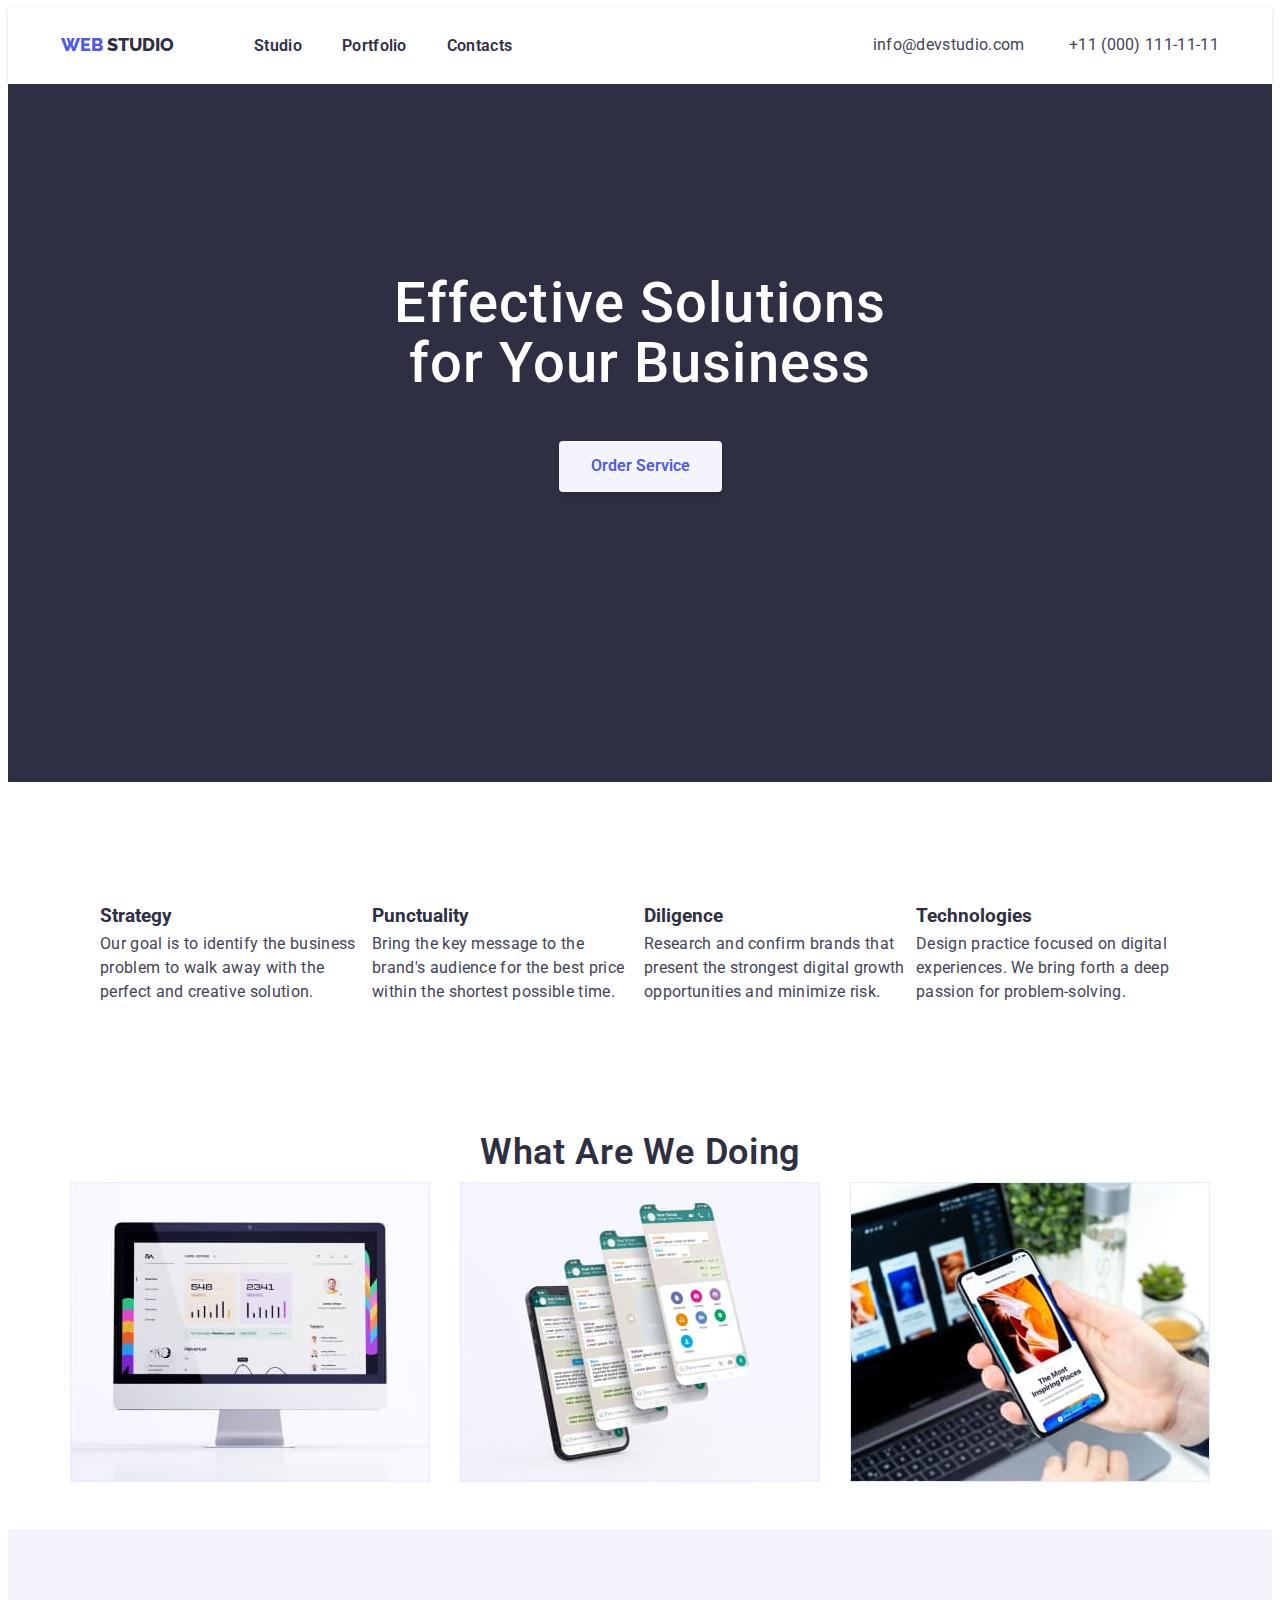
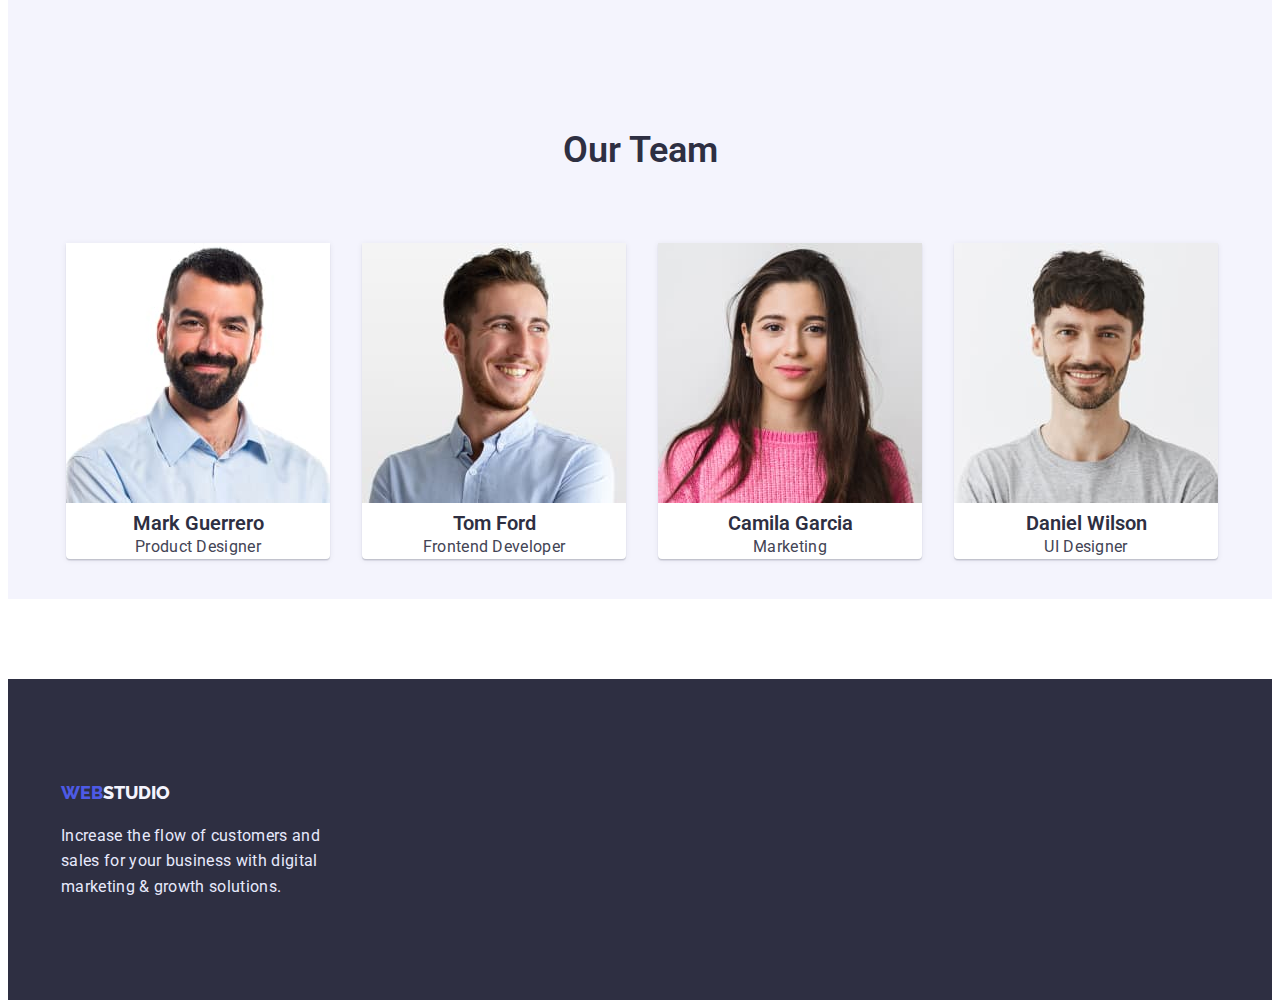
==== index.html @ 523ffb6c "hw3(task3) fix.none" ====
<!DOCTYPE html>
<html lang="en">
  <head>
    <meta charset="UTF-8">
    <meta http-equiv="X-UA-Compatible" content="IE=edge">
    <meta name="viewport" content="width=device-width, initial-scale=1.0">
    <title>WebStudio</title>
    <link rel="preconnect" href="https://fonts.googleapis.com">
    <link rel="preconnect" href="https://fonts.gstatic.com" crossorigin>
    <link href="https://fonts.googleapis.com/css2?family=Raleway:wght@800&family=Roboto:wght@400;500;700;900&display=swap" rel="stylesheet">
    <link rel="stylesheet" href="./styles/style.css">
    <link rel="stylesheet" href="https://github.com/sindresorhus/modern-normalize.git">
  </head>
  <body class="site-body">
    <!--Header-->
    <header class="topline">
      <div class="container had-container">
        <nav class="style-navigation">
      <a class="logo link" href="./index.html">
        <span class="web">WEB</span>
        <span class="studio">STUDIO</span>
        </a>
      <!--Menu Nav-->
        <ul class="navigation list">
          <li class="header-nav"><a class="studio-nav link" href="./index.html">Studio</a></li>
          <li class="header-nav"><a class="portfolio-nav link" href="./portfolio.html">Portfolio</a></li>
          <li class="header-nav"><a class="contact-nav link" href="#">Contacts</a></li>
        </ul>
      </nav>
      <address class="contact-link">
        <a class="header-mail link" href="mailto:info@devstudio.com">info@devstudio.com</a>
        <a class="header-tel link" href="tel:+110001111111">+11 (000) 111-11-11</a>
      </address>
    </div>
    </header>

    <!--Main-->
    <main class="main-studio">

      <section class="mainheadder">
        <div class="container">
        <h1 class="title">Effective Solutions for Your Business</h1>
        <button type="button" class="textbutton">Order Service</button>
      </div>
      </section>

      <!--Section1-->
      <section class="about">
        <div class="container">
        <h2 hidden class="section-two">Main Kontent With Sections</h2>
        <!--заховати стилями-->
        <ul class="abouthead list">
          <li class="about-content">
            <h3 class="hhead">Strategy</h3>
            <p class="phead">
              Our goal is to identify the business problem to walk away with the
              perfect and creative solution.
            </p>
          </li>

          <li class="about-content">
            <h3 class="hhead">Punctuality</h3>
            <p class="phead">
              Bring the key message to the brand's audience for the best price
              within the shortest possible time.
            </p>
          </li>
          <li class="about-content">
            <h3 class="hhead">Diligence</h3>
            <p class="phead">
              Research and confirm brands that present the strongest digital
              growth opportunities and minimize risk.
            </p>
          </li>

          <li class="about-content">
            <h3 class="hhead">Technologies</h3>
            <p class="phead">
              Design practice focused on digital experiences. We bring forth a
              deep passion for problem-solving.
            </p>
          </li>
        </ul>
        </div>
      </section>

      <!--Section2-->
      <section class="our-work">
        <div class="container">
        <h2 class="title-two">What are we doing</h2>
        <ul class="img-wedoing list">
          <!--img1-->
          <li >
            <img 
              src="img/img1.jpg"
              alt="коп'ютер зі статистикою"
            >
          </li>
        <!--img2-->
        <li >
          <img
            
            src="img/img2.jpg"
            alt="мобільний функціонал продукту"
          >
        </li>
        <!--img3-->
        <li >
          <img
            
            src="img/img3.jpg"
            alt="мобільний дизайн додатка"
          >
        </li>
      </ul>
     </div>
      </section>

      <!--Section3-->
      <section class="team">
        <div class="container">
        <h2 class="title-three">Our Team</h2>

        <ul  class="img-team list">
          <!--Mark-->
          <li class="backround-card-mainpage">
            <img
              src="img/MarkGuerrero.jpg"
              alt="альтернативний текст"
            >
            <h3 class="title-team">Mark Guerrero</h3>
            <p class="text-team">Product Designer</p>
          </li>
          
          <!--Tom-->
          <li class="backround-card-mainpage">
            <img
              src="img/TomFord.jpg"
              alt="альтернативний текст"
            >
            <h3 class="title-team">Tom Ford</h3>
            <p class="text-team">Frontend Developer</p>
          </li>
          <!--Camila-->
          <li class="backround-card-mainpage">
            <img
              src="img/CamilaGarcia.jpg"
              alt="альтернативний текст"
            >
            <h3 class="title-team">Camila Garcia</h3>
            <p class="text-team">Marketing</p>
          </li>
          <!--Daniel-->
          <li class="backround-card-mainpage">
            <img
              src="img/DanielWilson.jpg"
              alt="альтернативний текст"
            >
            <h3 class="title-team">Daniel Wilson</h3>
            <p class="text-team">UI Designer</p>
          </li>
        </ul>
        </div>
      </section>
    </main>

    <!--Footer-->
    <footer class="footer">
      <div class="container">
      <a class="logo-footer link" href="./index.html"
        ><span class="web-footer">WEB</span><span class="studio-footer">STUDIO</span></a
      >
      <p class="footertext">
        Increase the flow of customers and sales for your business with digital
        marketing & growth solutions.
      </p>
      </div>
    </footer>
  </body>
</html>
---- styles/style.css ----
/*---------зброс марженів та маденгів-------------*/
p, h1, h2, h3, h4, h5, h6 {
    margin: 0;
}
ul{
    margin: 0;
    padding-left: 0;
}

body{
    font-family: 'Roboto', normal;
    background: #FFFFFF;
    color: #2E2F42;
    color: #4D5AE5;
    color: #434455;
    line-height: 1.33;
    line-height: 1.5;
    line-height: 1.6;
}


/*---------Header-Topline--------------*/

.list{
    list-style: none;
}

.link{
    text-decoration: none;
}

.container{
    width: 1158px;
    padding-left: 15px;
    padding-right: 15px;
    outline: 1px;
    margin: 0 auto;
}

/*-----SHABLON-TOP-LINE-------*/
.topline {
    padding-top: 25px;
    padding-bottom: 25px;
    box-shadow: 0px 2px 1px
    rgba(46, 47, 66, 0.08), 0px 1px 1px
    rgba(46, 47, 66, 0.16), 0px 1px 6px 
    rgba(46, 47, 66, 0.08);
}

.had-container {
    display: flex;
}
.style-navigation {
    margin-right: auto;
    display: flex;
    align-items: center;
}

.style-navigation {
    display: flex;
}

.logo {
    
    margin-right: 80px;
}

.web {
    font-family: 'Raleway';
    font-style: normal;
    font-weight: 800;
    font-size: 18px;
    line-height: 1.33;
    color: #4D5AE5;
}

.studio { 
    font-family: 'Raleway';
    font-style: normal;
    font-weight: 800;
    font-size: 18px;
    line-height: 1.33;
    color: #2E2F42;
}


.navigation{
    display: flex;
    flex-direction: row;
    gap: 40px;
}

.header-nav{ 
    font-family: 'Roboto';
    font-style: normal;
    font-weight: 600;
    letter-spacing: 0.02em;
}

.studio-nav{
    font-size: 16px;
    line-height: 1.5;
    color: #2E2F42;
    letter-spacing: 0.02em;
}

.portfolio-nav{
    font-size: 16px;
    line-height: 1.5;
    color: #2E2F42;
    letter-spacing: 0.02em;
}

.contact-nav{
    font-size: 16px;
    line-height: 1.5;
    color: #2E2F42;
    letter-spacing: 0.02em;
}

.contact-link{
    font-style: normal;
    font-weight: 400;
    font-size: 16px;
    line-height: 1.5;   
    letter-spacing: 0.02em;
}

.studio-nav:hover,
.portfolio-nav:hover,
.contact-nav:hover{
    color:#4D5AE5;
}

.header-mail{
    margin-right: 40px;
color: #434455;
}

.header-tel{
    color: #434455;
}

.header-tel:hover,
.header-mail:hover{
    color: #4D5AE5;
}

/*-------MAIN BLACK BOX--------*/

.mainheadder{
    padding-top: 190px;
    padding-bottom: 290px;
    text-align: center;
    background: #2E2F42;
}



.title{ 
margin-left:300px;
margin-right: 300px;
word-wrap: break-word;
font-family: 'Roboto', sans-serif;
font-style: normal;
font-weight: 500;
font-size: 56px;
line-height: 1.07;
letter-spacing: 0.02em;
color: #FFFFFF;
}

.textbutton{
    margin-top: 48px;
    font-family: inherit;
    font-style: normal;
    padding: 16px 32px;
    font-weight: 600;
    font-size: 16px;
    line-height: 1.18;
    color:#4D5AE5;
    background: #F4F4FD;
    box-shadow: 0px 4px 4px rgba(0, 0, 0, 0.15);
    border-radius: 4px;
    border:none;
    cursor: pointer; 
}



.textbutton:hover,
.textbutton:focus{
    color: #FFFFFF;
    background-color: #4D5AE5;
} 


/*--------------Section1--------*/

.abouthead {
    padding-top: 120px;
    justify-content: center;
    display: flex;
    align-items: flex-start;
    gap: 8px;

}


.hhead{
    color: #2E2F42;
}

.phead{
    width: 264px;
    font-family: 'Roboto';
    font-style: normal;
    font-weight: 400;
    font-size: 16px;
    line-height: 1.5;

    letter-spacing: 0.02em;
    color: #434455;
}

/*--------------Section2--------*/

.title-two{
padding-top: 120px;
font-weight: 600;
font-size: 36px;
text-align: center;
letter-spacing: 0.02em;
text-transform: capitalize;

color: #2E2F42;
}

.img-wedoing{
    justify-content: center;
    align-items: center;
gap: 30px;
display: flex;
padding: 0px;

}

/*--------------Section3--------*/
.team{
    padding-bottom: 40px;
    margin-top: 40px;
    background: right #F4F4FD;
    
}

.title-three{
    padding-bottom: 72px;
    padding-top: 202px;
    text-align: center;
    font-weight: 600;
    font-size: 36px;
    line-height: 1.11;
    color: #2E2F42;

}

.img-team{
    padding-left: 5px;
    display: flex;
    gap: 32px;    

}

.title-team{
font-family: 'Roboto';
font-style: normal;
font-weight: 600;
font-size: 20px;
line-height: 1.2;
text-align: center;
color: #2E2F42;
}

.text-team{
    font-family: 'Roboto';
font-style: normal;
font-weight: 400;
font-size: 16px;
line-height: 1.5;
text-align: center;
letter-spacing: 0.02em;
color: #434455;
}

.backround-card-mainpage{

    background: #FFFFFF;
    box-shadow: 0px 1px 6px 
    rgba(46, 47, 66, 0.08), 0px 1px 1px 
    rgba(46, 47, 66, 0.16), 0px 2px 1px 
    rgba(46, 47, 66, 0.08);
    border-radius: 0px 0px 4px 4px;
}


/*--------------Footer--------*/
footer{
margin-top: 80px;
background: #2E2F42;
}

.logo-footer{
    padding-top: 100px;
    font-family: 'Raleway';
    font-style: normal;
    display: flex;
    align-items: flex-start;
    
  
}

.web-footer{
    
font-weight: 800;
font-size: 18px;
line-height: 1.6;
color: #4D5AE5;

}
.studio-footer{
font-weight: 800;
font-size: 18px;
line-height: 1.6;
color: #F4F4FD;

}
.footertext{
    margin-right: 860px;
    word-wrap: break-word;
margin-top: 15px;
padding-bottom: 100px;
font-family: 'Roboto';
font-style: normal;
font-weight: 400;
font-size: 16px;
line-height: 1.6;
letter-spacing: 0.02em;
color: #E7E9FC;
}

/*--------------PORTFOLIO--------*/

.filters{
    text-align: center;
    padding-bottom: 120px;
}

.nav-portfolio{
    margin-top: 100px;
    margin-bottom: 70px;
}

.button-filters{
    margin-left: 15px;
    box-shadow: 0px 3px 1px 
    rgba(0, 0, 0, 0.1), 0px 2px 1px 
    rgba(0, 0, 0, 0.08), 0px 2px 2px 
    rgba(0, 0, 0, 0.12);
border-radius: 4px
}

.button-text{
    font-family: 'Roboto';
font-style: normal;
font-weight: 600;
font-size: 16px;
line-height: 1.5;
color: #4D5AE5;
}
.button-filters,
.button-text{
  
  display:inline-block;
  align-items: center;
   
  width: 100px;
  height: 48px;

  background: #F4F4FD;
  
  border: 1px  #E7E9FC;
  border-radius: 4px;
  cursor: pointer;

}

.button-filters:hover,
.button-filters:focus,
.button-text:hover{
    color: #FFFFFF;
    background-color: #4D5AE5;
}

/*-------MAIN CONTENT PORTFOLIO--------*/

.portfolio-content{
    justify-content: center;
    display: flex;
    flex-wrap:wrap;
    gap: 48px 25px;
}


.content-card{
border: 0.5px solid #F4F4FD;
box-shadow: 0px 1px 6px rgba(46, 47, 66, 0.08);
}

.portfolio-title,
.portfolio-text{
    font-family: 'Roboto';
    font-style: normal;
    letter-spacing: 0.02em;
}

.portfolio-title{
font-weight: 600;
font-size: 20px;
line-height: 1.2;
color: #2E2F42;
margin-top: 30px;
}

.portfolio-text{
    font-weight: 400;
    font-size: 16px;
    line-height: 1.5;
    color: #434455;
    margin-bottom: 30px;
    padding-top: 10px;
}
/*--------------FOOTER-PORTFOLIO------------*/
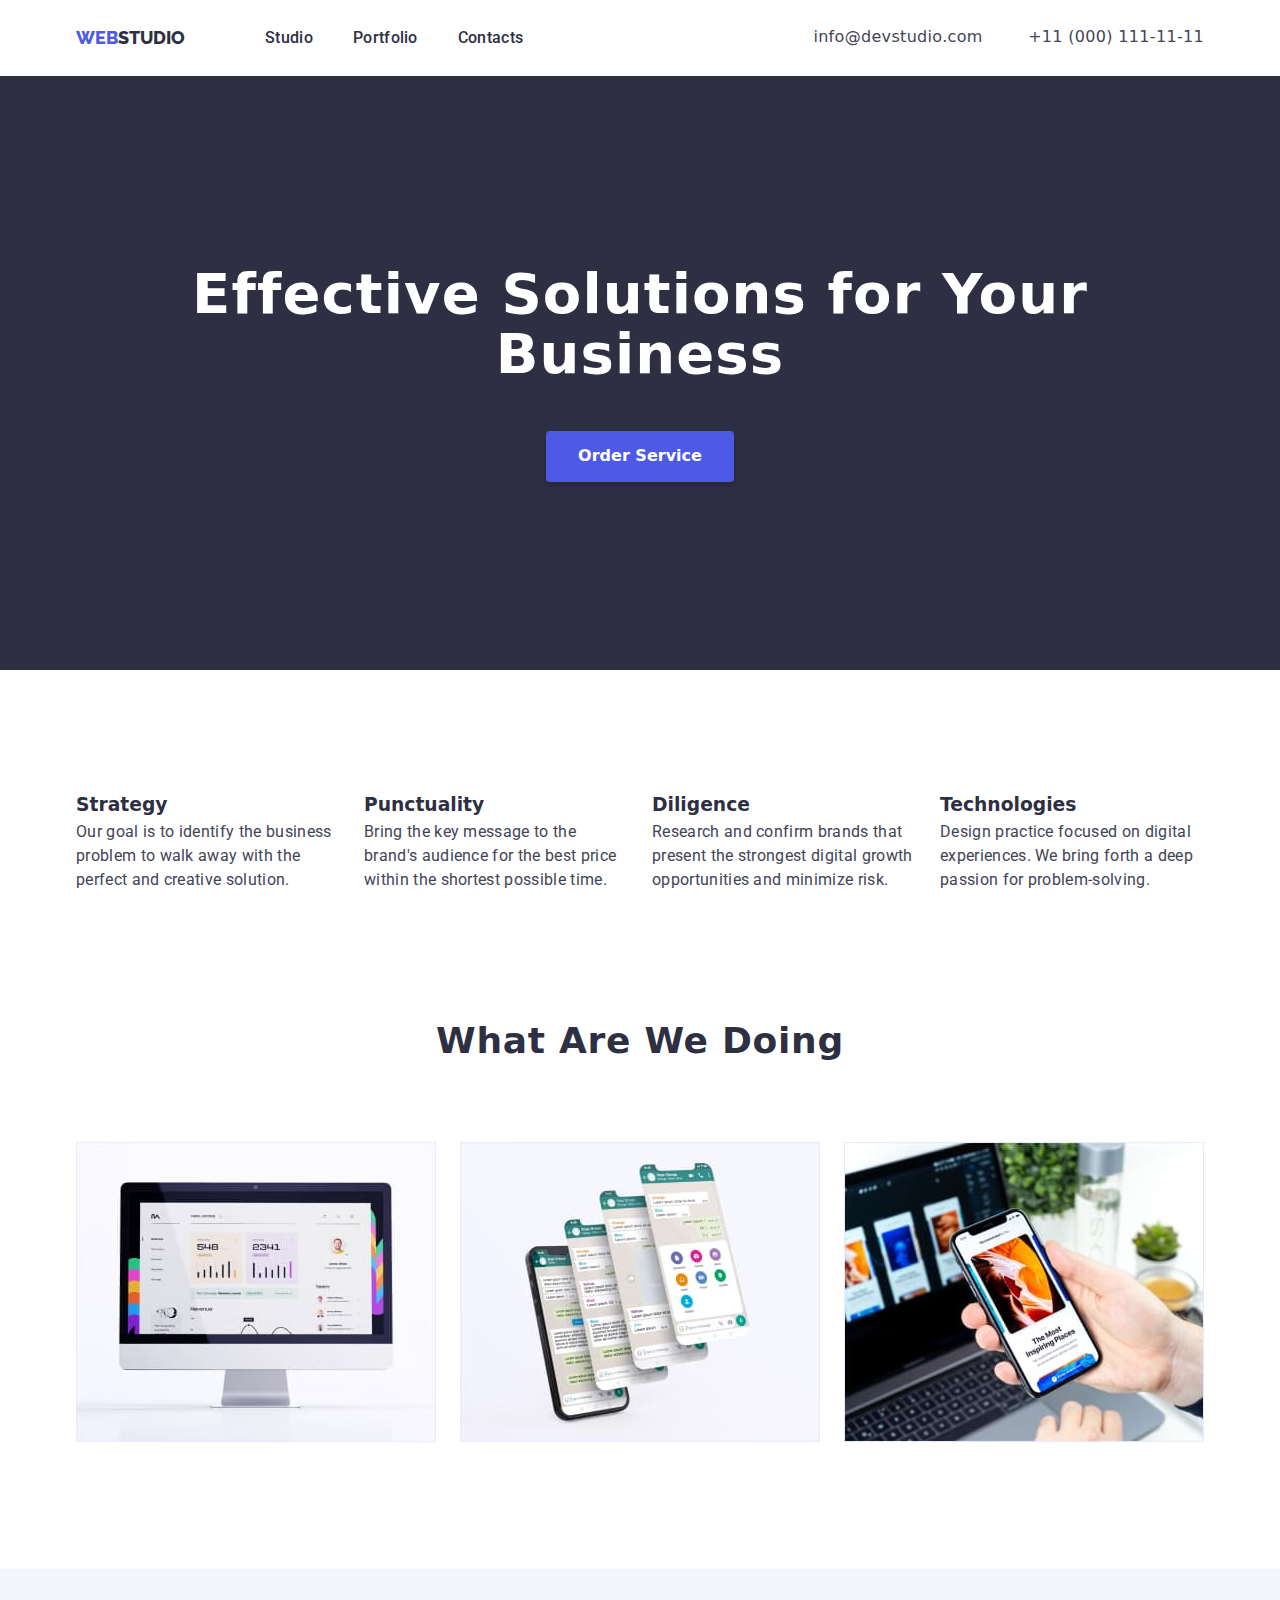
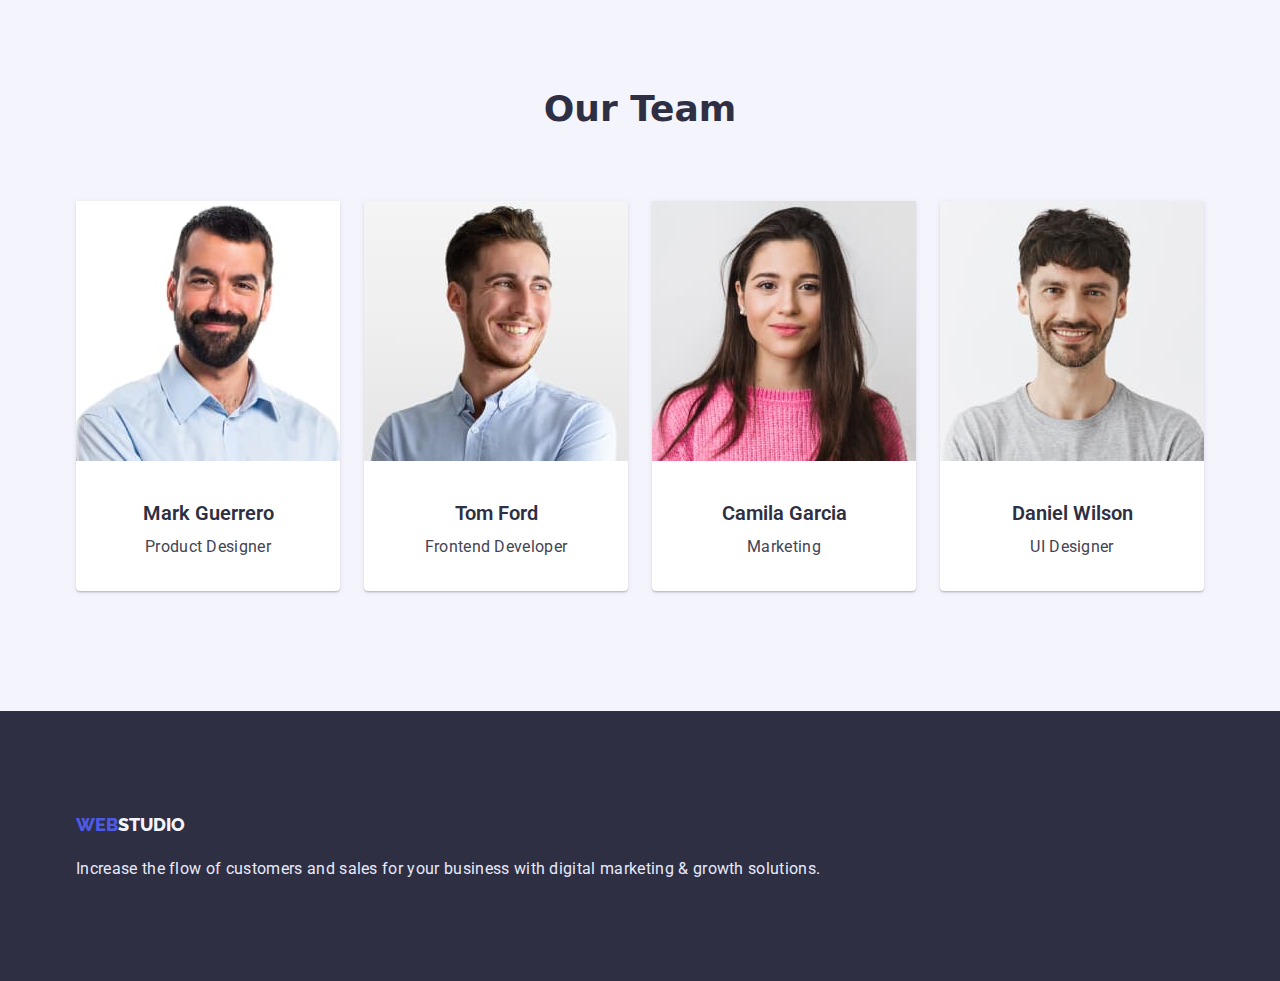
==== commit 3991fdaa: "hw3(task3) fix1.2" ====
--- a/index.html
+++ b/index.html
@@ -9,7 +9,7 @@
     <link rel="preconnect" href="https://fonts.gstatic.com" crossorigin>
     <link href="https://fonts.googleapis.com/css2?family=Raleway:wght@800&family=Roboto:wght@400;500;700;900&display=swap" rel="stylesheet">
     <link rel="stylesheet" href="./styles/style.css">
-    <link rel="stylesheet" href="https://github.com/sindresorhus/modern-normalize.git">
+    <link rel="stylesheet" href="./styles/modern-normalize.css">
   </head>
   <body class="site-body">
     <!--Header-->
--- a/styles/style.css
+++ b/styles/style.css
@@ -64,7 +64,7 @@
 }
 
 .logo {
-    
+    display: flex;
     margin-right: 80px;
 }
 
@@ -96,7 +96,7 @@
 .header-nav{ 
     font-family: 'Roboto';
     font-style: normal;
-    font-weight: 600;
+    font-weight: 500;
     letter-spacing: 0.02em;
 }
 
@@ -132,7 +132,7 @@
 .studio-nav:hover,
 .portfolio-nav:hover,
 .contact-nav:hover{
-    color:#4D5AE5;
+    color: #404BBF;
 }
 
 .header-mail{
@@ -146,14 +146,14 @@
 
 .header-tel:hover,
 .header-mail:hover{
-    color: #4D5AE5;
+    color: #404BBF;
 }
 
 /*-------MAIN BLACK BOX--------*/
 
 .mainheadder{
-    padding-top: 190px;
-    padding-bottom: 290px;
+    padding-top: 188px;
+    padding-bottom: 188px;
     text-align: center;
     background: #2E2F42;
 }
@@ -161,12 +161,7 @@
 
 
 .title{ 
-margin-left:300px;
-margin-right: 300px;
-word-wrap: break-word;
-font-family: 'Roboto', sans-serif;
-font-style: normal;
-font-weight: 500;
+font-weight: 700;
 font-size: 56px;
 line-height: 1.07;
 letter-spacing: 0.02em;
@@ -181,8 +176,8 @@
     font-weight: 600;
     font-size: 16px;
     line-height: 1.18;
-    color:#4D5AE5;
-    background: #F4F4FD;
+    color: #FFFFFF;
+    background: #4D5AE5;
     box-shadow: 0px 4px 4px rgba(0, 0, 0, 0.15);
     border-radius: 4px;
     border:none;
@@ -193,8 +188,7 @@
 
 .textbutton:hover,
 .textbutton:focus{
-    color: #FFFFFF;
-    background-color: #4D5AE5;
+    background-color: #404BBF;
 } 
 
 
@@ -202,10 +196,8 @@
 
 .abouthead {
     padding-top: 120px;
-    justify-content: center;
-    display: flex;
-    align-items: flex-start;
-    gap: 8px;
+    display: flex;
+    gap: 24px;
 
 }
 
@@ -227,10 +219,13 @@
 }
 
 /*--------------Section2--------*/
-
+.our-work{
+padding-top: 120px;
+padding-bottom: 120px;
+}
 .title-two{
-padding-top: 120px;
-font-weight: 600;
+margin-bottom: 72px;
+font-weight: 700;
 font-size: 36px;
 text-align: center;
 letter-spacing: 0.02em;
@@ -240,9 +235,7 @@
 }
 
 .img-wedoing{
-    justify-content: center;
-    align-items: center;
-gap: 30px;
+gap: 24px;
 display: flex;
 padding: 0px;
 
@@ -250,17 +243,16 @@
 
 /*--------------Section3--------*/
 .team{
-    padding-bottom: 40px;
-    margin-top: 40px;
+    padding-bottom: 120px;
+    padding-top: 120px;
     background: right #F4F4FD;
     
 }
 
 .title-three{
-    padding-bottom: 72px;
-    padding-top: 202px;
+    margin-bottom: 72px;
     text-align: center;
-    font-weight: 600;
+    font-weight: 700;
     font-size: 36px;
     line-height: 1.11;
     color: #2E2F42;
@@ -268,13 +260,13 @@
 }
 
 .img-team{
-    padding-left: 5px;
-    display: flex;
-    gap: 32px;    
+    display: flex;
+    gap: 24px;    
 
 }
 
 .title-team{
+margin-top: 32px;
 font-family: 'Roboto';
 font-style: normal;
 font-weight: 600;
@@ -285,6 +277,8 @@
 }
 
 .text-team{
+    margin-top: 10px;
+    padding-bottom: 32px;
     font-family: 'Roboto';
 font-style: normal;
 font-weight: 400;
@@ -308,12 +302,14 @@
 
 /*--------------Footer--------*/
 footer{
-margin-top: 80px;
 background: #2E2F42;
 }
 
+.footer{
+    padding-top: 100px;
+    padding-bottom: 100px;
+}
 .logo-footer{
-    padding-top: 100px;
     font-family: 'Raleway';
     font-style: normal;
     display: flex;
@@ -322,8 +318,7 @@
   
 }
 
-.web-footer{
-    
+.web-footer{  
 font-weight: 800;
 font-size: 18px;
 line-height: 1.6;
@@ -338,10 +333,8 @@
 
 }
 .footertext{
-    margin-right: 860px;
-    word-wrap: break-word;
-margin-top: 15px;
-padding-bottom: 100px;
+margin-top: 16px;
+word-wrap: break-word;
 font-family: 'Roboto';
 font-style: normal;
 font-weight: 400;
@@ -353,18 +346,16 @@
 
 /*--------------PORTFOLIO--------*/
 
-.filters{
-    text-align: center;
-    padding-bottom: 120px;
-}
 
 .nav-portfolio{
-    margin-top: 100px;
-    margin-bottom: 70px;
+    justify-content: center;
+    padding-top: 96px;
+    margin-bottom: 72px;
+    display: flex;
+    gap: 24px;
 }
 
 .button-filters{
-    margin-left: 15px;
     box-shadow: 0px 3px 1px 
     rgba(0, 0, 0, 0.1), 0px 2px 1px 
     rgba(0, 0, 0, 0.08), 0px 2px 2px 
@@ -373,50 +364,52 @@
 }
 
 .button-text{
-    font-family: 'Roboto';
+padding: 12px 24px;
+font-family: 'Roboto';
 font-style: normal;
-font-weight: 600;
+font-weight: 500;
 font-size: 16px;
 line-height: 1.5;
-color: #4D5AE5;
-}
+color: #ffffff;
+}
+
 .button-filters,
 .button-text{
-  
-  display:inline-block;
-  align-items: center;
-   
-  width: 100px;
-  height: 48px;
-
-  background: #F4F4FD;
-  
+  background: #4D5AE5;
   border: 1px  #E7E9FC;
   border-radius: 4px;
   cursor: pointer;
-
 }
 
 .button-filters:hover,
 .button-filters:focus,
 .button-text:hover{
     color: #FFFFFF;
-    background-color: #4D5AE5;
+    background-color: #404BBF;
 }
 
 /*-------MAIN CONTENT PORTFOLIO--------*/
 
 .portfolio-content{
-    justify-content: center;
-    display: flex;
-    flex-wrap:wrap;
-    gap: 48px 25px;
-}
-
+    display: flex;
+    flex-wrap: wrap;
+    gap: 48px 24px;
+    padding-bottom: 120px;
+}
+
+.picture-content{
+box-sizing: border-box;
+width: 360px;
+height: 420px;
+}
 
 .content-card{
 border: 0.5px solid #F4F4FD;
-box-shadow: 0px 1px 6px rgba(46, 47, 66, 0.08);
+}
+
+.content-card:hover{
+    box-shadow: 0px 1px 6px rgba(46, 47, 66, 0.08);
+    cursor: pointer;
 }
 
 .portfolio-title,
@@ -424,23 +417,24 @@
     font-family: 'Roboto';
     font-style: normal;
     letter-spacing: 0.02em;
+    padding-left: 16px;
 }
 
 .portfolio-title{
-font-weight: 600;
+padding-top: 32px;
+margin-bottom: 8px;
+font-weight: 500;
 font-size: 20px;
 line-height: 1.2;
 color: #2E2F42;
-margin-top: 30px;
 }
 
 .portfolio-text{
+    padding-bottom: 32px;
     font-weight: 400;
     font-size: 16px;
     line-height: 1.5;
     color: #434455;
-    margin-bottom: 30px;
-    padding-top: 10px;
 }
 /*--------------FOOTER-PORTFOLIO------------*/
 
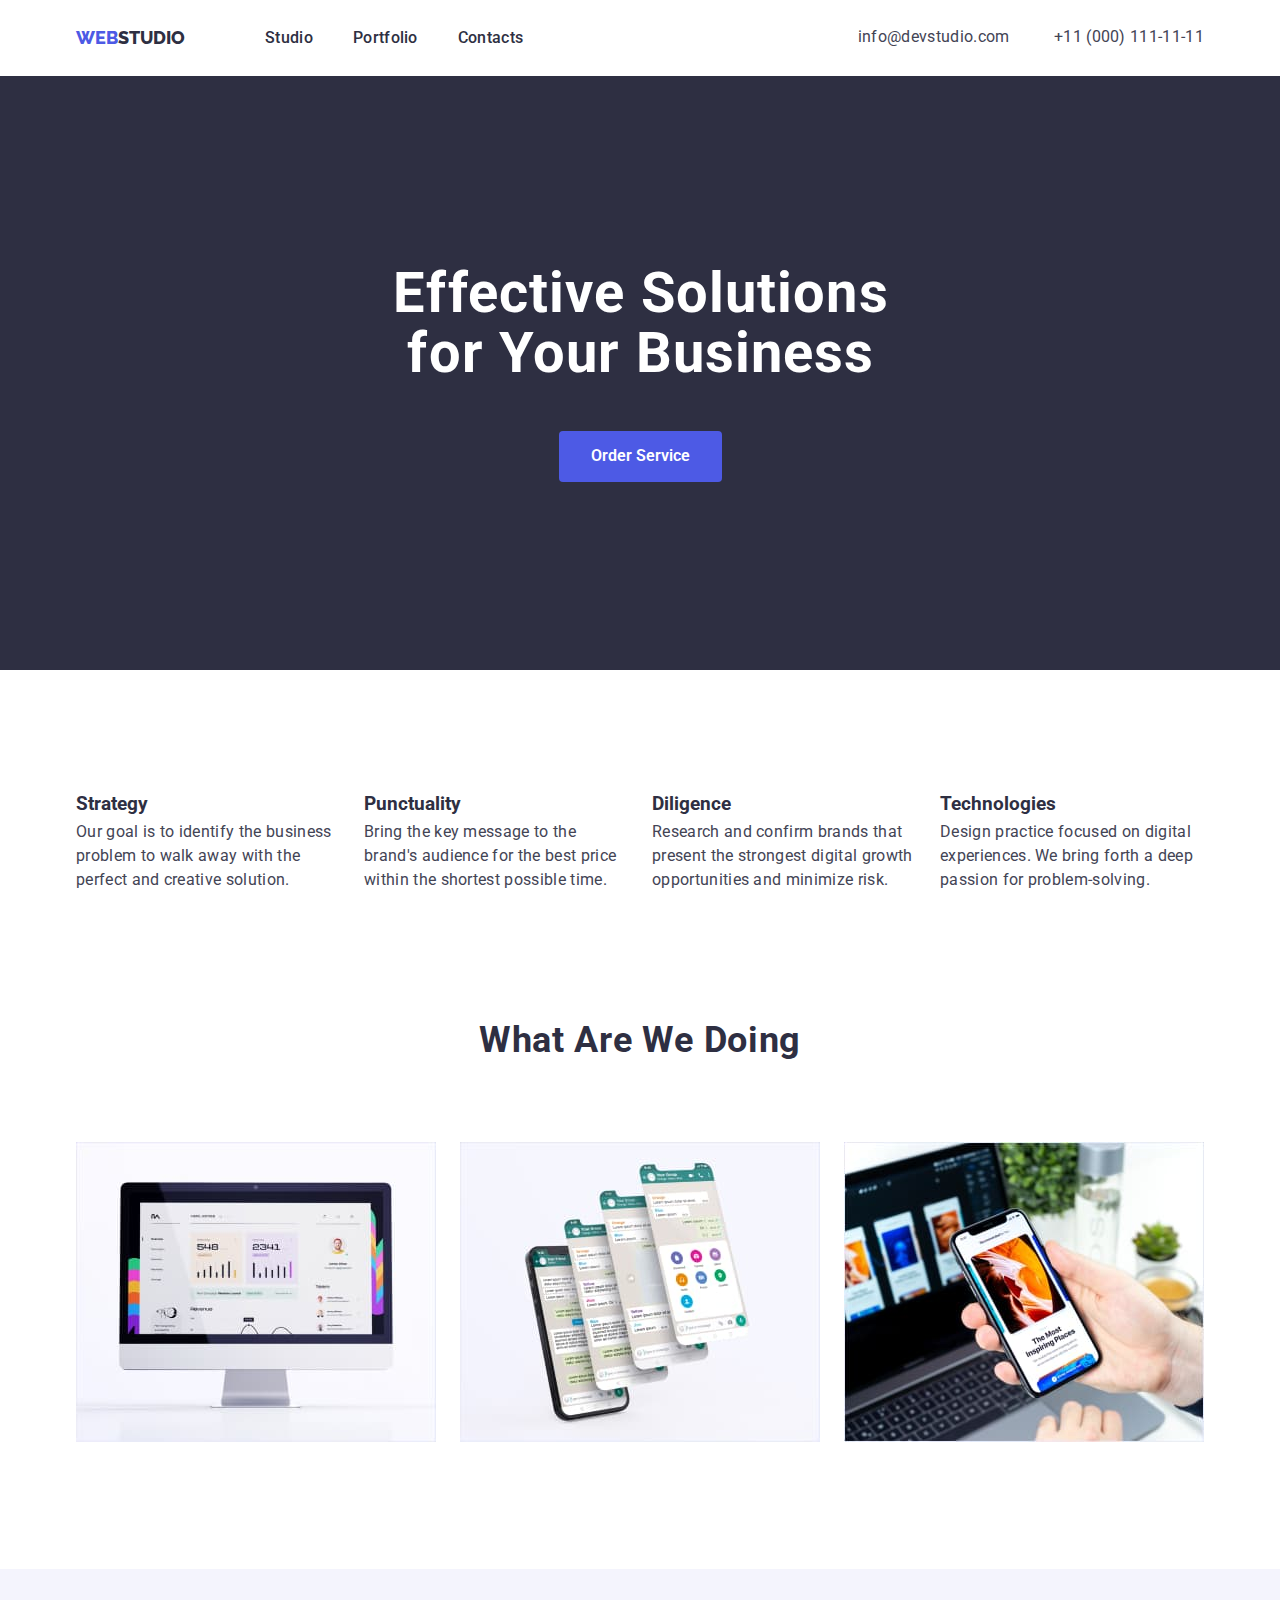
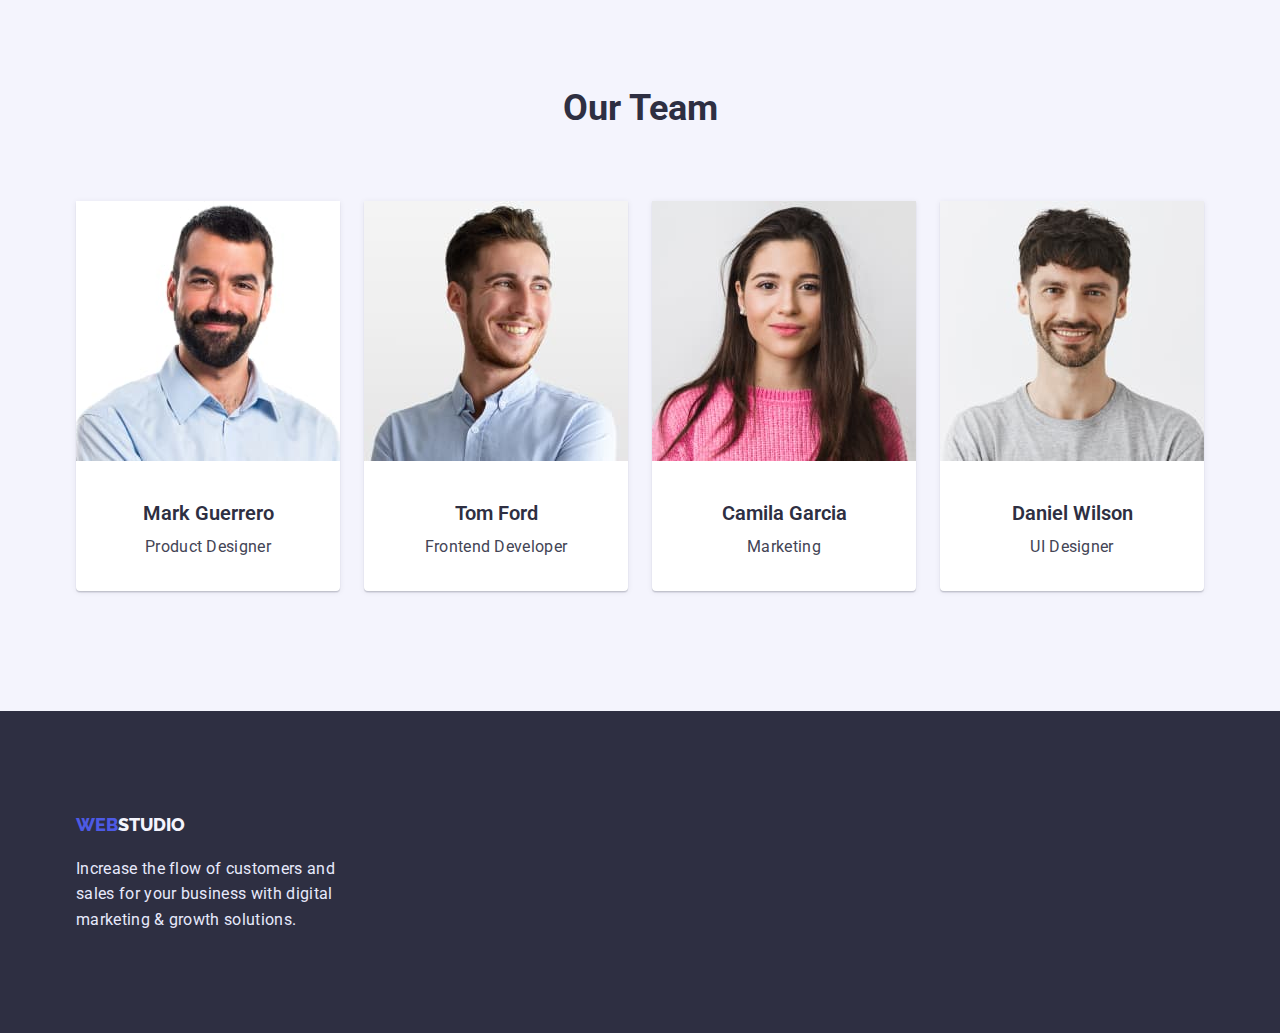
==== commit 0bfd758c: "hw3(task3) fix 1.6" ====
--- a/index.html
+++ b/index.html
@@ -8,8 +8,8 @@
     <link rel="preconnect" href="https://fonts.googleapis.com">
     <link rel="preconnect" href="https://fonts.gstatic.com" crossorigin>
     <link href="https://fonts.googleapis.com/css2?family=Raleway:wght@800&family=Roboto:wght@400;500;700;900&display=swap" rel="stylesheet">
+    <link rel="stylesheet" href="./styles/modern-normalize.css">
     <link rel="stylesheet" href="./styles/style.css">
-    <link rel="stylesheet" href="./styles/modern-normalize.css">
   </head>
   <body class="site-body">
     <!--Header-->
--- a/styles/style.css
+++ b/styles/style.css
@@ -1,4 +1,11 @@
-
+:root{
+--first-title-color: #FFFFFF;
+--second-title-color:#2E2F42;
+--first-btn-color: #4D5AE5;
+--second-btn-color: #404BBF;
+--typical-lh: 1.33
+--lh:var(--typical-lh)
+}
 
 
 /*---------зброс марженів та маденгів-------------*/
@@ -38,6 +45,7 @@
     padding-right: 15px;
     outline: 1px;
     margin: 0 auto;
+   /*-outline: 1px solid red;-*/
 }
 
 /*-----SHABLON-TOP-LINE-------*/
@@ -161,6 +169,8 @@
 
 
 .title{ 
+margin-left: 317px;
+width: 496px;
 font-weight: 700;
 font-size: 56px;
 line-height: 1.07;
@@ -178,7 +188,6 @@
     line-height: 1.18;
     color: #FFFFFF;
     background: #4D5AE5;
-    box-shadow: 0px 4px 4px rgba(0, 0, 0, 0.15);
     border-radius: 4px;
     border:none;
     cursor: pointer; 
@@ -189,6 +198,7 @@
 .textbutton:hover,
 .textbutton:focus{
     background-color: #404BBF;
+    box-shadow: 0px 4px 4px rgba(0, 0, 0, 0.15);
 } 
 
 
@@ -290,7 +300,6 @@
 }
 
 .backround-card-mainpage{
-
     background: #FFFFFF;
     box-shadow: 0px 1px 6px 
     rgba(46, 47, 66, 0.08), 0px 1px 1px 
@@ -300,6 +309,7 @@
 }
 
 
+
 /*--------------Footer--------*/
 footer{
 background: #2E2F42;
@@ -333,6 +343,7 @@
 
 }
 .footertext{
+width: 264px;
 margin-top: 16px;
 word-wrap: break-word;
 font-family: 'Roboto';
@@ -346,21 +357,15 @@
 
 /*--------------PORTFOLIO--------*/
 
-
 .nav-portfolio{
     justify-content: center;
-    padding-top: 96px;
     margin-bottom: 72px;
     display: flex;
     gap: 24px;
 }
 
-.button-filters{
-    box-shadow: 0px 3px 1px 
-    rgba(0, 0, 0, 0.1), 0px 2px 1px 
-    rgba(0, 0, 0, 0.08), 0px 2px 2px 
-    rgba(0, 0, 0, 0.12);
-border-radius: 4px
+.filters{
+    padding-top: 96px; ;
 }
 
 .button-text{
@@ -375,10 +380,18 @@
 
 .button-filters,
 .button-text{
-  background: #4D5AE5;
+    color: #4D5AE5;
+  background: #F4F4FD;
   border: 1px  #E7E9FC;
   border-radius: 4px;
   cursor: pointer;
+}
+
+.button-filters:hover{
+    box-shadow: 0px 3px 1px 
+    rgba(0, 0, 0, 0.1), 0px 2px 1px 
+    rgba(0, 0, 0, 0.08), 0px 2px 2px 
+    rgba(0, 0, 0, 0.12);
 }
 
 .button-filters:hover,
@@ -391,23 +404,25 @@
 /*-------MAIN CONTENT PORTFOLIO--------*/
 
 .portfolio-content{
+    padding-bottom: 120px;
     display: flex;
     flex-wrap: wrap;
     gap: 48px 24px;
-    padding-bottom: 120px;
-}
-
-.picture-content{
-box-sizing: border-box;
-width: 360px;
-height: 420px;
-}
-
-.content-card{
+}
+
+
+.pic-size{
+    width: 360px;
+    
+    
+}
+
+
+.content-card-pic{
 border: 0.5px solid #F4F4FD;
 }
 
-.content-card:hover{
+.content-card-pic:hover{
     box-shadow: 0px 1px 6px rgba(46, 47, 66, 0.08);
     cursor: pointer;
 }
